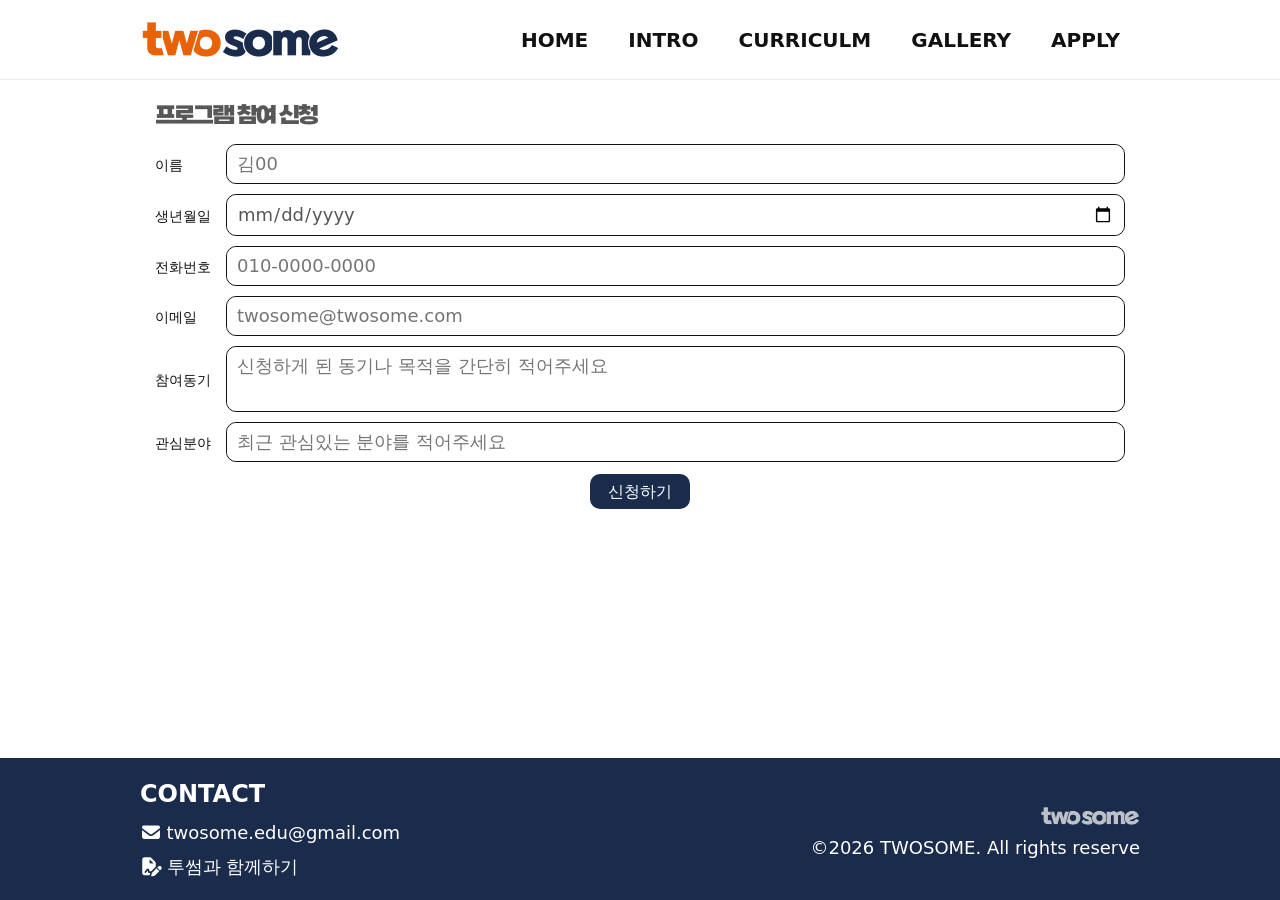
==== apply.html @ fca28e80 "신청서 페이지" ====
<!DOCTYPE html>
<html lang="ko">

<head>
  <meta charset="UTF-8">
  <meta name="viewport" content="width=device-width, initial-scale=1.0">
  <meta name="naver-site-verification" content="c7b7f0775dd2c36bc33ec2d51c65150f06458b52" />
  <meta name="google-site-verification" content="2L3xvAr_dUcyExYHXslROfreXawrkj4cExIIXROIL0I" />
  <title>우리들의 성장 커뮤니티 | 투썸</title>
  <link type="text/css" rel="stylesheet" href="./css/reset.css">
  <link type="text/css" rel="stylesheet" href="./css/font.css">
  <link type="text/css" rel="stylesheet" href="./css/lib/all-7.2.0.min.css">
  <link type="text/css" rel="stylesheet" href="./css/lib/swiper-11.1.3.min.css">
  <link type="text/css" rel="stylesheet" href="./css/lib/aos-2.3.1.min.css">
  <link type="text/css" rel="stylesheet" href="./css/comm.css">
  <link rel="icon" href="./images/img_favicon.ico" type="image/x-icon">
  <link rel="icon" href="./images/img_favicon.png" type="image/png">
</head>

<body oncontextmenu="return false" onselectstart="return false" ondragstart="return false">
  <header class="header">
    <div class="header_inner">
      <h1 class="area_tit">
        <a href="./index.html">
          <img src="./images/img_logo1.png" alt="" class="img_logo">
        </a>
      </h1>
      <button class="btn_gnb mobile" aria-expanded="false"><i class="fa-solid fa-bars"></i></button>
      <nav class="box_gnb">
        <button class="btn_close"><i class="fa-solid fa-x"></i></button>
        <ul>
          <li><a href="./index.html" class="link_page">HOME</a></li>
          <li><a href="./intro.html" class="link_page">INTRO</a></li>
          <li><a href="./curriculum.html" class="link_page">CURRICULM</a></li>
          <li><a href="./gallery.html" class="link_page">GALLERY</a></li>
          <li><a href="./apply.html" class="link_page">APPLY</a></li>
        </ul>
      </nav>
    </div>
  </header>

  <main id="apply">
    
    <div class="wrap_section apply">
      <section class="section_apply">
      <h3 class="tit_txt">프로그램 참여 신청</h3>
      <form id="inquiryForm">
        <dl>
          <dt><label for="name">이름</label></dt>
          <dd><div class="wrap_input"><input type="text" id="name" name="name" placeholder="김00" required></div></dd>
          <dt><label for="birth">생년월일</label></dt>
          <dd><div class="wrap_input"><input type="date" id="birth" name="birth" placeholder="김00" required></div></dd>
          <dt><label for="tel">전화번호</label></dt>
          <dd><div class="wrap_input"><input type="tel" id="tel" name="tel" placeholder="010-0000-0000" pattern="[0-9]{2,3}-[0-9]{3,4}-[0-9]{3,4}" maxlength="13"></div></dd>
          <dt><label for="email">이메일</label></dt>
          <dd><div class="wrap_input"><input type="email" id="email" name="email" placeholder="twosome@twosome.com" required></div></dd>
          <dt><label for="content">참여동기</label></dt>
          <dd><div class="wrap_input"><textarea id="content" name="content" placeholder="신청하게 된 동기나 목적을 간단히 적어주세요"></textarea></div></dd>
          <dt><label for="like">관심분야</label></dt>
          <dd><div class="wrap_input"><input type="text" id="like" name="like" placeholder="최근 관심있는 분야를 적어주세요"></input></div></dd>
        </dl>
        <button type="submit" class="btn_submit">신청하기</button>
      </form>
      </section>
    </div>
  </main>

  <footer class="footer">
    <button class="btn_top"><i class="fa-solid fa-arrow-up"></i></button>
    <div class="footer_inner">
      <div>
        <strong>CONTACT</strong>
        <a href="mailto:twosome.edu@gmail.com"><i class="fa-solid fa-envelope"></i>twosome.edu@gmail.com</a>
        <button class="btn_modal"><i class="fa-solid fa-file-signature"></i>투썸과 함께하기</button>
      </div>
      <div>
        <img src="./images/img_logo2.png" alt="" class="img_logo">
        <p>&copy;2026 TWOSOME. All rights reserve</p>
      </div>
    </div>
  </footer>


</body>
<script src="./js/lib/swiper-11.1.3.min.js"></script>
<script src="./js/lib/aos-2.3.1.min.js"></script>
<script src="./js/lib/egjs-grid-1.19.0.min.js"></script>
<script src="./js/uiComm.js"></script>

</html>
---- css/font.css ----
@font-face {
	font-family: 'Pretendard';
	font-style: normal;
	font-weight: 400;
	src:url(../fonts/Pretendard-Regular.otf);
	src:local('※'),
    url(../fonts/Pretendard-Regular.woff2) format('woff2'),
		url(../fonts/Pretendard-Regular.woff) format('woff');
}
@font-face {
	font-family: 'Pretendard';
	font-style: normal;
	font-weight: 500;
	src:url(../fonts/Pretendard-Medium.otf);
	src:local('※'),
    url(../fonts/Pretendard-Medium.woff2) format('woff2'),
		url(../fonts/Pretendard-Medium.woff) format('woff');
}
@font-face {
	font-family: 'Pretendard';
	font-style: normal;
	font-weight: 600;
	src:url(../fonts/Pretendard-SemiBold.otf);
	src:local('※'),
    url(../fonts/Pretendard-SemiBold.woff2) format('woff2'),
		url(../fonts/Pretendard-SemiBold.woff) format('woff');
}
@font-face {
	font-family: 'Pretendard';
	font-style: normal;
	font-weight: 700;
	src:url(../fonts/Pretendard-Bold.otf);
	src:local('※'),
    url(../fonts/Pretendard-Bold.woff2) format('woff2'),
		url(../fonts/Pretendard-Bold.woff) format('woff');
}
@font-face {
	font-family: 'SBAggro';
	font-style: normal;
	font-weight: 700;
	src:url(../fonts/SBAggro-Bold.otf);
}
---- css/comm.css ----
/* header & gnb */
body{display:flex;flex-direction: column;min-height: 100vh;margin:0}
main{flex:1;}
body::before {  position: fixed; z-index: 2000; inset: 0; background-color: rgba(0, 0, 0, 0.5); opacity: 0; visibility: hidden; transition: opacity 0.3s ease, visibility 0.3s; pointer-events: none; content: "";}
body:has(.btn_gnb[aria-expanded="true"]) { overflow: hidden; touch-action: none; }
body:has(.btn_gnb[aria-expanded="true"])::before { opacity: 1; visibility: visible; pointer-events: auto; }
.header{position: -webkit-sticky;position: sticky;z-index: 1000;top: 0;right: 0;left: 0;height: 60px;padding: 0 15px;background-color: #fff;border-bottom: 1px solid #eee;}
.header:has(.btn_gnb[aria-expanded="true"]) {z-index: 5000; }
.header_inner {display: flex; justify-content: space-between; align-items: center;  height: 100%; margin: 0 auto; }
.area_tit { display: inline-block; width: 120px; height: 100%; }
.area_tit a { display: flex;justify-content: center; align-items: center;  width: 100%; height: 100%; }
.area_tit img { display: block; width: 100%; height: auto; }
.btn_gnb.mobile {display: flex;  justify-content: center; align-items: center; width: 40px; height: 40px; font-size: 20px; color: #111; cursor: pointer;}
.box_gnb { position: fixed;z-index: 3000; top: 0; right: 0; bottom: 0; width: 280px;  padding-top: 60px;background-color: #fff; transform: translateX(100%);  box-shadow: -5px 0 15px rgba(0,0,0,0.1); transition: transform 0.3s ease;  }
.btn_gnb.mobile[aria-expanded="true"] + .box_gnb { transform: translateX(0); }
.box_gnb .btn_close{position:absolute;top:15px;right:15px;padding:6px;color:#111;}
.box_gnb ul {display: flex; flex-direction: column;  }
.box_gnb .link_page { display: block; width: 100%; padding: 16px 24px; border-bottom: 1px solid #f5f5f5;font-size: 18px; font-weight: 600; color: #111; transition: all 0.3s ease; }
.box_gnb .link_page:hover { color: #E86208;  }
@media screen and (min-width:768px) {
  body::before { display: none; }
  .header{height:72px;}
  .header_inner{max-width:1000px;margin:0 auto;}
  .btn_gnb.mobile { display: none; } 
  .box_gnb { position: static;  width: auto; height: 100%; padding-top: 0;box-shadow:none;visibility: visible ;transform: none ;}
  .box_gnb ul { flex-direction: row; align-items: center; height: 100%;  }
  .box_gnb .link_page { padding: 0 20px; border-bottom: none; font-size: 20px; }
  .box_gnb .btn_close{display:none}
}
@media screen and (min-width:1200px) {
  .header{height:80px;}
  .area_tit{width:200px;}
}

/* footer */
.footer{position: relative;padding:20px 15px;color:#fff;background-color: #1A2B4C}
.footer_inner {display: flex; flex-direction:column;justify-content: space-between; gap:10px;  height: 100%; margin: 0 auto; }
.footer strong{display:inline-block;font-size:24px;font-weight:600;line-height:1.4;}
.footer a{display:block;margin-top:8px;color:inherit}
.footer a i{margin-right:4px;}
.footer .btn_modal{display:inline-block;margin-top:8px;color:inherit}
.footer .btn_modal i{margin-right:4px;}
.footer .img_logo{display:block;width:100px;height:auto;opacity: 0.7;}
.btn_top {position: fixed;right: 20px;bottom: 20px;z-index: 1000;display:flex;justify-content:center;align-items:center;width:45px;height:45px;border-radius:100px;font-size:16px;color:#fff;background: linear-gradient(135deg,rgba(232, 98, 8, 0.95),rgba(26, 43, 76, 0.95));opacity: 0;visibility: hidden;transform: translateY(20px);transition: opacity 0.3s, transform 0.3s, visibility 0.3s;}
.btn_top.on {opacity: 1;visibility: visible;transform: translateY(0);pointer-events: auto;}
.btn_top.btn_fix {position: absolute;top:0;bottom: auto;transform: translateY(-50%);}
@media screen and (min-width:768px) {
  .footer_inner{flex-direction:row;align-items:center;max-width:1000px;margin:0 auto;}
  .footer .img_logo{margin-left:auto}
}

/* 메인 내부 공통 */
.wrap_section{padding:0 15px;margin:15px auto;}
[class*=section_] .btn_prev,[class*=section_] .btn_next{justify-content: center;align-items: center;display:flex;position:absolute;top:50%;width:36px;height:36px;border: 1px solid rgba(170,170,170,0.6);border-radius:100px;font-size:16px;color:#111;background-color:#fff;transform:translateY(-50%);z-index:500;transition: opacity 0.3s ease, transform 0.3s ease;}
[class*=section_] .btn_prev:active,[class*=section_] .btn_next:active{transform:translateY(-50%) scale(0.95);opacity:0.85}
[class*=section_] h2{font-weight:700;line-height:1.1;font-family:'SBAggro', 'Pretendard';letter-spacing:-2px;}

[class*=section_main] .btn_prev{left:0;}
[class*=section_main] .btn_next{right:0;}

[class*=section_main]{position:relative;padding:25px 0;}
[class*=section_main] h2{margin-bottom:20px;font-size:32px;}
[class*=section_main] .box_swiper{position:relative;}
[class*=section_main] .box_swiper:has(.btn_prev) .swiper{margin:0 50px;}
[class*=section_main] .link_more{position:absolute;top:30px;right:0;display: inline-block;padding:6px 18px;border-radius:30px;font-size:13px;font-weight:400;line-height:1.5;text-align: center;transition: opacity 0.3s ease;;}
[class*=section_main] .link_more:hover, [class*=section_main] .link_more:active{opacity: 0.8;}

@media screen and (min-width:768px) {
  .wrap_section{max-width:1000px;margin:25px auto;}
  [class*=section_] .btn_prev,[class*=section_] .btn_next{width:40px;height:40px;font-size:20px;}
  [class*=section_main] h2{margin-bottom:24px;font-size:36px;}
  [class*=section_main]{padding:30px 0}
  [class*=section_main] .box_swiper:has(.btn_prev) .swiper{margin:0 50px;}
  [class*=section_main] .link_more{top:40px;padding: 8px 24px;font-size: 16px;}
}

@media screen and (min-width:1200px) {
  [class*=section_main] h2{font-size:44px;}
  [class*=section_main]{padding:35px 0}
  [class*=section_main] .link_more{top:48px;padding: 8px 28px;}
}

/* section_visual */
.section_visual{height:300px;}
.section_visual .swiper{height:100%}
.section_visual .swiper-slide{height:100%}
.section_visual .swiper-slide img{width:100%;height:100%;object-fit:cover;object-position: center;}
.section_visual .swiper-slide .wrap_txt{flex-direction:column;justify-content:center;align-items:center;display:flex;position:absolute;height:100%;padding:0 55px;background-color: rgba(15,23,42,0.4);inset:0;pointer-events: none;}
.section_visual .swiper-slide .tit_txt{font-size:36px;font-weight:700;line-height:1.3;color:#fff;text-align:center;font-family:'SBAggro','Pretendard';}
.section_visual .swiper-slide .tit_txt em{font-weight:inherit;color:#E86208;}
.section_visual .swiper-slide .desc_txt{margin-top:16px;font-size:24px;font-weight:600;line-height:1.4;color:#F1F5F9;text-align:center;word-break: keep-all;}
.section_visual .btn_prev{left:10px;}
.section_visual .btn_next{right:10px;}
@media screen and (min-width:768px) {
  .section_visual{height:380px;}
  .section_visual .swiper-slide .tit_txt{font-size:48px;line-height:1.4;}
  .section_visual .swiper-slide .desc_txt{margin-top:24px;font-size:24px;line-height:1.5;}
  .section_visual .btn_prev{left:26px}
  .section_visual .btn_next{right:26px;}
}
@media screen and (min-width:1200px) {
  .section_visual{height:500px;}
  .section_visual .swiper-slide .tit_txt {font-size: 56px;line-height: 1.6;}
  .section_visual .swiper-slide .desc_txt{margin-top:32px;font-size:28px;}
}

/* section_main1 */
.section_main1 h2{color:#E86208;}
.section_main1 .swiper-slide{padding:20px;border:1px solid #aaa;border-radius:10px;}
.section_main1 .swiper-slide strong{display:inline-block;margin-bottom: 20px;font-size:20px;font-weight:700;line-height:1.4;color:#111;}
.section_main1 .swiper-slide .subtit_txt{display: inline-block;margin-left:6px;font-size:14px;font-weight:400;line-height:1.5;color:#aaa;}
.section_main1 .swiper-slide .desc_txt{font-size: 16px;font-weight:500;line-height: 1.6;color:#111;}
.section_main1 .link_more{color:#fff;background-color:#E86208;}
@media screen and (min-width:768px) {
  .section_main1 .swiper-slide{padding:30px;}
  .section_main1 .swiper-slide strong{margin-bottom: 24px;font-size:22px;line-height:1.4;}
  .section_main1 .swiper-slide .desc_txt{font-size:16px;line-height: 1.5;}
}
@media screen and (min-width:1200px) {
  .section_main1 .swiper-slide strong{margin-bottom: 26px;font-size:24px;line-height:1.5;}
  .section_main1 .swiper-slide .subtit_txt{font-size:16px;}
  .section_main1 .swiper-slide .desc_txt{font-size:18px;}
}

/* section_main2 */
.section_main2 h2{color:#B1452D;}
.section_main2 .list_photo{display:flex;flex-direction:column;gap:10px}
.section_main2 li{width:100%;border-radius: 10px;overflow:hidden;}
.section_main2 li img{width:100%;border-radius: inherit;box-shadow: 0 3px 6px rgba(17,17,17,0.2);transition:transform 0.3s ease-in-out;}
.section_main2 li img:hover{transform:scale(1.1)}
.section_main2 .link_more{color:#fff;background-color:#B1452D;}
@media screen and (min-width:768px) {
  .section_main2 .list_photo{display:grid;grid-template-columns: 1fr 1fr;gap:20px}
}

/* section_main3 */
.section_main3 h2{color:#66383C;}
.section_main3 .swiper-slide{height:100%;padding: 20px;border:1px solid #aaa;border-radius:10px;background-color: #fff;;}
.section_main3 .swiper-slide .tit_txt{display:inline-block;margin-bottom:24px;font-size:20px;font-weight:600;line-height:1.4;color:#111;word-break:keep-all;}
.section_main3 .swiper-slide .desc_txt{margin-bottom:18px;font-size:16px;font-weight:500;line-height:1.6;color:#111;word-break:keep-all;}
.section_main3 .swiper-slide .name_txt{display:block;margin-top:auto;font-size:14px;font-weight:400;line-height:1.5;color:#aaa;text-align: right;}
.section_main3 .swiper-slide .name_txt i{margin-right:8px;}
.section_main3 .link_more{color:#fff;background-color:#66383C;}
@media screen and (min-width:768px) {
  .section_main3 .swiper-slide{padding: 30px}
  .section_main3 .swiper-slide .tit_txt{margin-bottom:28px;font-size:22px;line-height:1.4;}
  .section_main3 .swiper-slide .desc_txt{margin-bottom:22px;font-size:16px;line-height:1.6;}
}
@media screen and (min-width:1200px) {
  .section_main3 .swiper-slide{padding: 30px 40px;}
  .section_main3 .swiper-slide .tit_txt{font-size:24px;}
  .section_main3 .swiper-slide .desc_txt{font-size:18px;line-height:1.7}
}

/* section_main4 */
.section_main4 h2{color:#1A2B4C;}
.section_main4 .swiper-wrapper {transition-timing-function: linear !important;}
.section_main4 .swiper-slide{flex-shrink:0;display:inline-block;width:auto;min-width:100px;padding:6px 10px;border:1px solid #aaa;border-radius:10px;font-size:13px;font-weight:400;line-height:1.5;color:#aaa;text-align:center;}
.swiper.line2{margin-top:15px;}



/* subpage 공통 */
.section_subvisual {position: relative;width: 100%;height: 40vh; background-repeat: no-repeat;background-position: center;background-size: cover; display: flex;align-items: center;justify-content: center;}
#intro .section_subvisual {background-image: url('../images/temp_visual1.jpg'); }
#curriculum .section_subvisual {background-image: url('../images/temp_visual2.jpg'); }
#gallery .section_subvisual {background-image: url('../images/temp_visual3.jpg'); }
@media screen and (min-width:1200px){
  .section_subvisual{height:55vh;background-attachment: fixed;}
}

/* intro page */
/* intro page 공통 */
.intro [class*=section_]{padding:30px 0;}
.intro [class*=section_] .section_inner{display:flex;flex-direction: column;gap:20px;}
.intro [class*=section_] .tit_txt{margin-bottom:15px;font-size:28px;color:#aaa}
.intro [class*=section_] .subtit_txt{margin-bottom:12px;font-size:18px;line-height:1.2}
.intro [class*=section_] .desc_txt{font-size:16px;line-height:1.4;word-break: keep-all;}
@media screen and (min-width:768px) {
  .intro .section_inner{gap:20px;align-items: center;}
  .intro [class*=section_] .box_head{align-self: flex-start;}
}
@media screen and (min-width:1200px) {
  .intro [class*=section_]{padding:40px 0}
}

/* intro - section_head*/
.intro .section_head .section_inner {align-items: center;text-align: center;}
.intro .section_head h2.tit_txt em{color:#E86208;}
.intro .section_head .tit_txt {position:relative;margin: 20px 0;line-height: 1.2;}
.intro .section_head .tit_txt [class*=img_deco]{position:absolute;width:30px;height:27px;background-color:rgba(232, 98, 8,0.6);mask:url('../images/img_quote.svg') no-repeat center;-webkit-mask:url('../images/img_quote.svg') no-repeat center;mask-size: contain;}
.intro .section_head .tit_txt .img_deco1{top:-20px;left:calc(50% - 180px);}
.intro .section_head .tit_txt .img_deco2{bottom:-20px;right:calc(50% - 180px);transform: rotate(180deg);}
.intro .section_head .subtit_txt{font-size:18px}
@media screen and (min-width:768px) {
  .intro .section_head .section_inner {flex-direction: column;}
  .intro .section_head .tit_txt{font-size:36px;}
  .intro .section_head .tit_txt .img_deco1{left:calc(50% - 260px);}
  .intro .section_head .tit_txt .img_deco2{right:calc(50% - 260px);}
  .intro .section_head .subtit_txt{font-size:20px}
}
@media screen and (min-width:1200px) {

}

/* intro - section_about*/
.intro .section_about h2{color:#B1452D;}
.intro .section_about h2 em{color:#B1452D;}
.intro .section_about .box_head {flex: 1;}
.intro .section_about .box_body {flex: 1;padding: 40px;background-color: #f9f9f9;border-radius: 20px;box-shadow: 0 10px 30px rgba(0,0,0,0.05);}
@media screen and (min-width:768px) {
  .intro .section_about .section_inner{flex-direction: column;}
}

/* intro - section_features */
.intro .section_features h2 em{color:#66383C;}
.intro .section_features .list_feature {display: flex;flex-direction: column;gap: 20px;}
.intro .section_features .list_feature li {padding: 30px;border: 1px solid #eee;border-radius: 15px;background: #fff;box-shadow: 0 3px 6px rgba(0,0,0,0.05);transition: all 0.3s ease;}
.intro .section_features .list_feature li:hover {transform: translateY(-10px);}
.intro .section_features .icon {font-size: 40px;margin-bottom: 15px;}
@media screen and (min-width:768px) {
  .intro .section_features .section_inner{flex-direction: column;}
  .intro .section_features .list_feature {flex-direction: row;}
  .intro .section_features .list_feature li {flex: 1;}
}
@media screen and (min-width:1200px) {
}

/* intro - section_benefit */
.intro .section_benefit h2 em{color:#1A2B4C;}
.intro .section_benefit .list_benefit {display: grid;grid-template-columns: 1fr;gap: 20px;}
.intro .section_benefit .list_benefit li {padding: 40px 30px;border: 1px solid #eee;border-radius: 15px;text-align: center;box-shadow: 0 3px 6px rgba(0,0,0,0.05);}
.intro .section_benefit .num {display: inline-block;font-size: 14px;font-weight: 700;opacity: 0.5;}
@media screen and (min-width:768px) {
  .intro .section_benefit .list_benefit {grid-template-columns: 1fr 1fr;}
}
@media screen and (min-width: 1200px) {
  .intro .section_benefit .list_benefit {grid-template-columns: 1fr 1fr 1fr 1fr;  }
}

/* curriculum page */
/* curriculum page 공통 */
.curriculum [class*=section_week]{padding:30px 0;}
.curriculum [class*=section_week] .section_inner{display:flex;flex-direction: column;gap:20px;}
.curriculum [class*=section_week] .box_img{flex:1}
.curriculum [class*=section_week] .box_img img{max-width:100%;}
.curriculum [class*=section_week] .box_txt{flex:1;}
.curriculum [class*=section_week] .tit_txt{margin-bottom:5px;font-weight:700;line-height:1.1;font-family:'SBAggro', 'Pretendard';letter-spacing:-2px;font-size:28px;}
.curriculum [class*=section_week] .subtit_txt{display:inline-block;margin-bottom:15px;font-size:16px;line-height:1.2}
.curriculum [class*=section_week] .desc_txt{font-size:16px;line-height:1.4;word-break: keep-all;}
@media screen and (min-width:768px) {
  .curriculum [class*=section_week]{padding:5px 0;}
  .curriculum [class*=section_week] .section_inner{position:relative;align-items: center;}
  .curriculum [class*=section_week] .box_txt{align-self: center;}
  .curriculum [class*=section_week] .tit_txt{font-size:32px;}
  .curriculum [class*=section_week] .subtit_txt{margin-bottom:25px;font-size:18px;}
  .curriculum [class*=section_week] .desc_txt{font-size:18px;}
}
@media screen and (min-width:1200px) {
  .curriculum [class*=section_week] .subtit_txt{font-size:20px;line-height:1.3}
  .curriculum [class*=section_week] .desc_txt{font-size:18px;line-height:1.5}
}

/* curriculum - section_head */
.curriculum .section_head{padding:40px 0;}
.curriculum .section_head .tit_txt{position:relative;margin-bottom:25px;font-size:32px;color:#E86208;text-align: center;}
.curriculum .section_head .tit_txt [class*=img_deco]{position:absolute;width:30px;height:27px;background-color:rgba(232, 98, 8,0.6);mask:url('../images/img_quote.svg') no-repeat center;-webkit-mask:url('../images/img_quote.svg') no-repeat center;mask-size: contain;}
.curriculum .section_head .tit_txt .img_deco1{top:-10px;left:calc(50% - 160px);}
.curriculum .section_head .tit_txt .img_deco2{bottom:-10px;right:calc(50% - 160px);transform: rotate(180deg);}
.curriculum .section_head .desc_txt{font-size:18px;line-height:1.4;text-align:center;}
@media screen and (min-width:768px) {
  .curriculum .section_head{padding:50px 0;}
  .curriculum .section_head .tit_txt{margin-bottom:30px;font-size:38px;color:#E86208;}
  .curriculum .section_head .tit_txt .img_deco1{left:calc(50% - 200px);}
  .curriculum .section_head .tit_txt .img_deco2{right:calc(50% - 200px);}
  .curriculum .section_head .desc_txt{font-size:20px;line-height:1.5;}
}

/* curriculum - section_week1 */
.curriculum .section_week1 .box_img img{border-top-left-radius:10px;}
.curriculum .section_week1 .tit_txt{color:#E86208;}
@media screen and (min-width:768px) {
  .curriculum .section_week1 .section_inner{flex-direction:row;}
}

/* curriculum - section_week2 */
.curriculum .section_week2 .tit_txt{color:#B1452D;}
@media screen and (min-width:768px) {
  .curriculum .section_week2 .section_inner{flex-direction:row-reverse;}
  .curriculum .section_week2 .box_txt{text-align: right;}
}

/* curriculum - section_week3 */
.curriculum .section_week3 .tit_txt{color:#66383C;}
@media screen and (min-width:768px) {
  .curriculum .section_week3 .section_inner{flex-direction:row;}
}

/* curriculum - section_week4 */
.curriculum .section_week4 .box_img img{border-bottom-right-radius:10px;}
.curriculum .section_week4 .tit_txt{color:#1A2B4C;}
@media screen and (min-width:768px) {
  .curriculum .section_week4 .section_inner{flex-direction:row-reverse;}
  .curriculum .section_week4 .box_txt{text-align: right;}
}

/* gallery page */
/* gallery - section_head */
.gallery .section_head{padding:40px 0;}
.gallery .section_head .tit_txt{position:relative;margin-bottom:25px;font-size:32px;color:#E86208;text-align: center;}
.gallery .section_head .desc_txt{font-size:18px;line-height:1.4;text-align:center;}
@media screen and (min-width:768px) {
  .gallery .section_head{padding:50px 0;}
  .gallery .section_head .tit_txt{margin-bottom:30px;font-size:38px;color:#E86208;}
  .gallery .section_head .desc_txt{font-size:20px;line-height:1.5;}
}
/* gallery - section_gallery */
.gallery .section_head .tit_txt{margin-bottom:15px;font-size:28px;color:#aaa}
.gallery .section_head h2.tit_txt em{color:#E86208;}
.gallery .section_head .desc_txt{font-size:16px;line-height:1.4;word-break: keep-all;}
.gallery .section_gallery{width:100%}
.gallery .list_gallery{width:100%}
.gallery .list_gallery li{display:block;width: calc(50% - 8px);border-radius: 10px;}
.gallery .list_gallery img{width:100%;border-radius: inherit;box-shadow: 0 3px 6px rgba(0,0,0,0.05);user-drag: none; user-select: none;}
@media screen and (min-width:768px) {
  .gallery .section_head .tit_txt{font-size:36px;}
}
@media screen and (min-width:1200px) {
  .gallery .list_gallery li{width: calc(33.33% - 20px);}
}

/* 신청서 페이지 */
.section_apply .tit_txt{margin-bottom:15px;font-size:22px;font-weight:700;line-height:1.1;font-family:'SBAggro', 'Pretendard';letter-spacing:-2px;}
.section_apply dl{display:grid;grid-template-columns: auto 1fr;gap:10px 15px;align-items:center;width:100%;margin-bottom:12px;}
.section_apply label{font-size:14px;font-weight:500;line-height:1.4;color:#111;}
.section_apply .wrap_input{border: 1px solid #111;border-radius: 10px;}
.section_apply input, .section_apply textarea{width:100%;padding:6px 10px;;border:0;border-radius:inherit;outline: none;}
.section_apply textarea{resize: none;}
.section_apply .btn_submit{display:block;margin:0 auto;width:100px;padding:8px 16px;border-radius:10px;font-size:16px;font-weight:500;line-height:1.2;color:#fff;background-color: #1A2B4C;}
.section_apply .btn_close{position:absolute;top:15px;right:15px;padding:6px;}
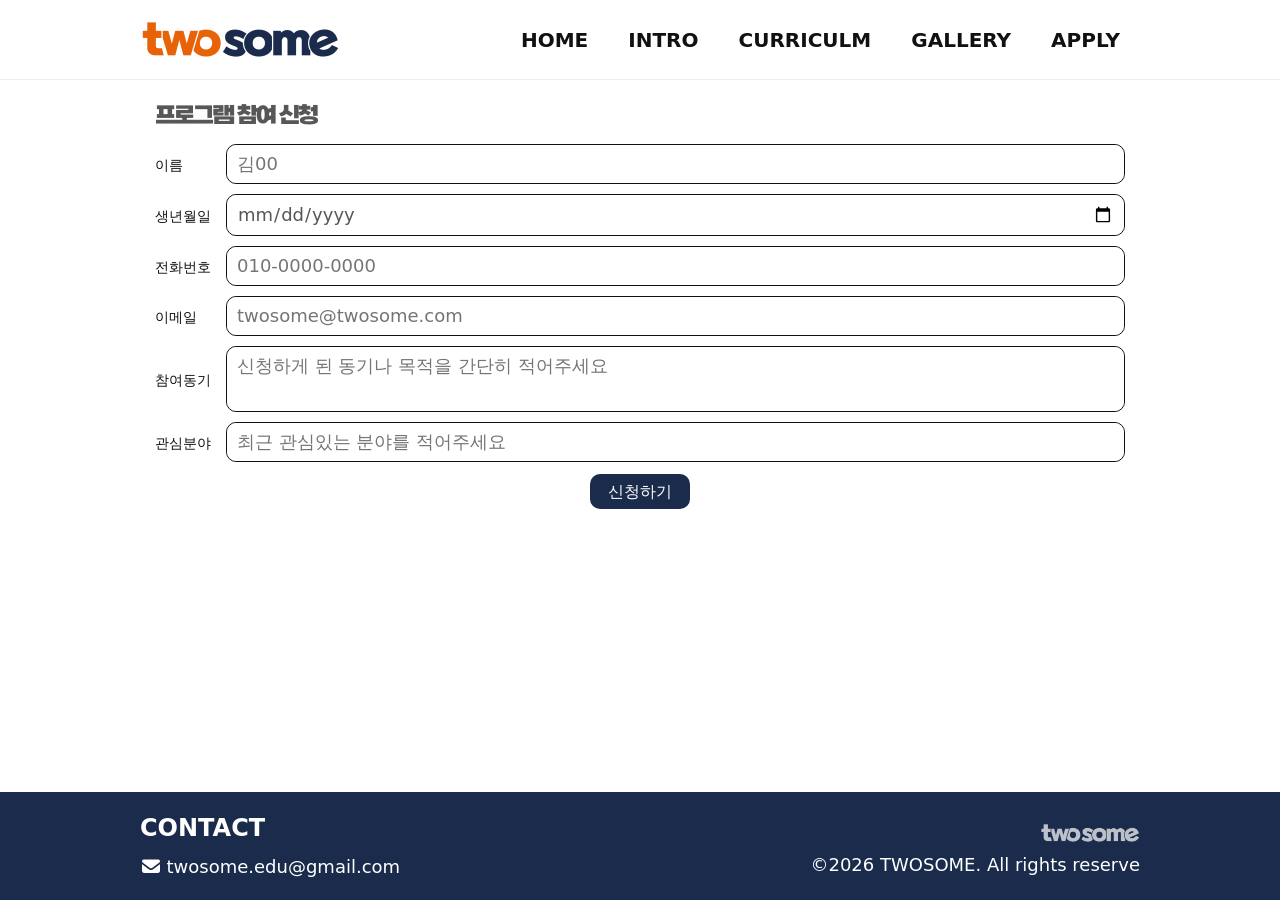
==== commit 54fe4d97: "신청서 페이지" ====
--- a/apply.html
+++ b/apply.html
@@ -71,7 +71,6 @@
       <div>
         <strong>CONTACT</strong>
         <a href="mailto:twosome.edu@gmail.com"><i class="fa-solid fa-envelope"></i>twosome.edu@gmail.com</a>
-        <button class="btn_modal"><i class="fa-solid fa-file-signature"></i>투썸과 함께하기</button>
       </div>
       <div>
         <img src="./images/img_logo2.png" alt="" class="img_logo">
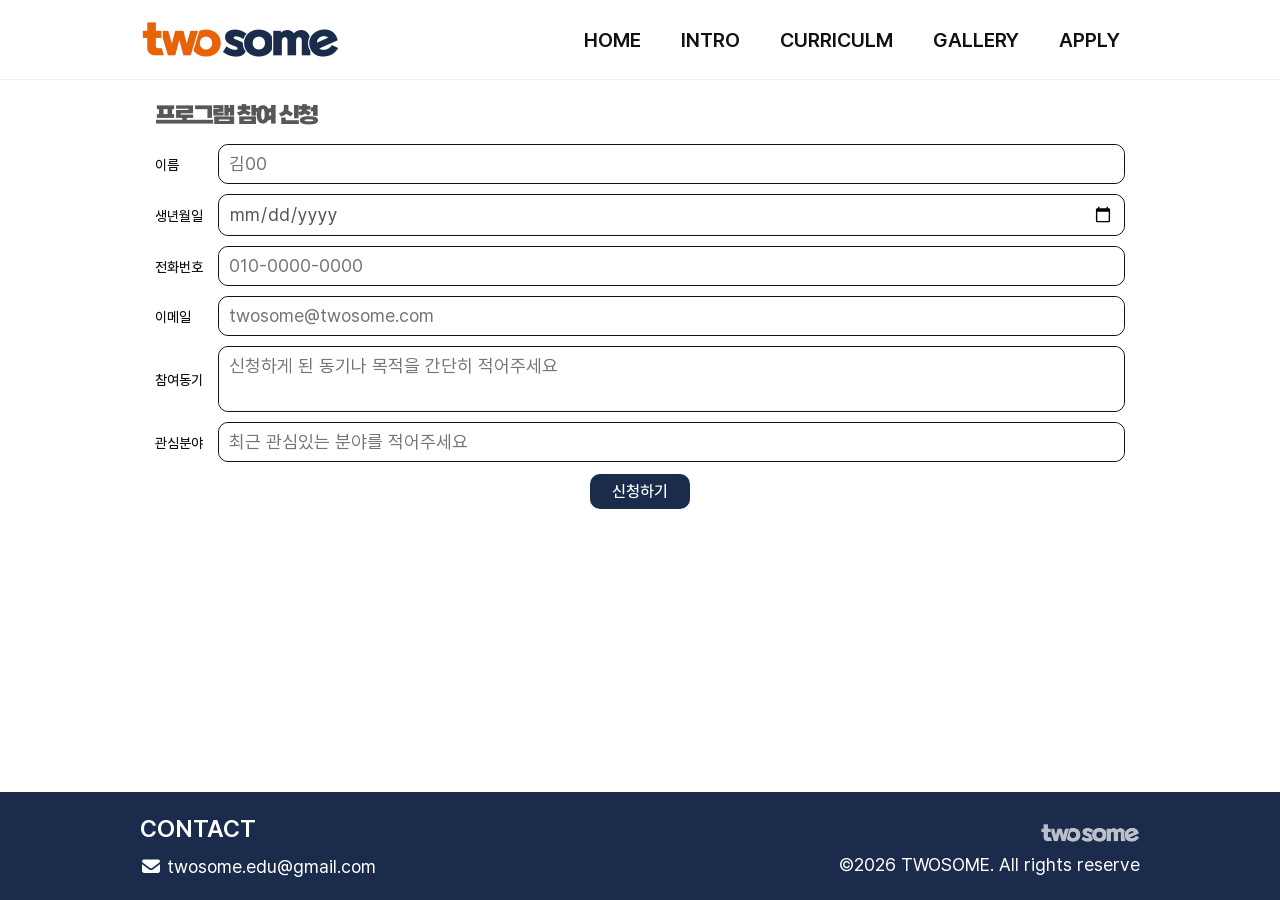
==== commit 911dc5b5: "aos issue" ====
--- a/apply.html
+++ b/apply.html
@@ -7,14 +7,14 @@
   <meta name="naver-site-verification" content="c7b7f0775dd2c36bc33ec2d51c65150f06458b52" />
   <meta name="google-site-verification" content="2L3xvAr_dUcyExYHXslROfreXawrkj4cExIIXROIL0I" />
   <title>우리들의 성장 커뮤니티 | 투썸</title>
-  <link type="text/css" rel="stylesheet" href="./css/reset.css">
-  <link type="text/css" rel="stylesheet" href="./css/font.css">
-  <link type="text/css" rel="stylesheet" href="./css/lib/all-7.2.0.min.css">
-  <link type="text/css" rel="stylesheet" href="./css/lib/swiper-11.1.3.min.css">
-  <link type="text/css" rel="stylesheet" href="./css/lib/aos-2.3.1.min.css">
-  <link type="text/css" rel="stylesheet" href="./css/comm.css">
-  <link rel="icon" href="./images/img_favicon.ico" type="image/x-icon">
-  <link rel="icon" href="./images/img_favicon.png" type="image/png">
+  <link type="text/css" rel="stylesheet" href="/css/reset.css">
+  <link type="text/css" rel="stylesheet" href="/css/font.css">
+  <link type="text/css" rel="stylesheet" href="/css/lib/all-7.2.0.min.css">
+  <link type="text/css" rel="stylesheet" href="/css/lib/swiper-11.1.3.min.css">
+  <link type="text/css" rel="stylesheet" href="/css/lib/aos-2.3.1.min.css">
+  <link type="text/css" rel="stylesheet" href="/css/comm.css">
+  <link rel="icon" href="/images/img_favicon.ico" type="image/x-icon">
+  <link rel="icon" href="/images/img_favicon.png" type="image/png">
 </head>
 
 <body oncontextmenu="return false" onselectstart="return false" ondragstart="return false">
@@ -22,7 +22,7 @@
     <div class="header_inner">
       <h1 class="area_tit">
         <a href="./index.html">
-          <img src="./images/img_logo1.png" alt="" class="img_logo">
+          <img src="/images/img_logo1.png" alt="" class="img_logo">
         </a>
       </h1>
       <button class="btn_gnb mobile" aria-expanded="false"><i class="fa-solid fa-bars"></i></button>
@@ -73,7 +73,7 @@
         <a href="mailto:twosome.edu@gmail.com"><i class="fa-solid fa-envelope"></i>twosome.edu@gmail.com</a>
       </div>
       <div>
-        <img src="./images/img_logo2.png" alt="" class="img_logo">
+        <img src="/images/img_logo2.png" alt="" class="img_logo">
         <p>&copy;2026 TWOSOME. All rights reserve</p>
       </div>
     </div>
@@ -81,9 +81,9 @@
 
 
 </body>
-<script src="./js/lib/swiper-11.1.3.min.js"></script>
-<script src="./js/lib/aos-2.3.1.min.js"></script>
-<script src="./js/lib/egjs-grid-1.19.0.min.js"></script>
-<script src="./js/uiComm.js"></script>
+<script src="/js/lib/swiper-11.1.3.min.js"></script>
+<script src="/js/lib/aos-2.3.1.min.js"></script>
+<script src="/js/lib/egjs-grid-1.19.0.min.js"></script>
+<script src="/js/uiComm.js"></script>
 
 </html>
--- a/css/comm.css
+++ b/css/comm.css
@@ -1,6 +1,6 @@
 /* header & gnb */
-body{display:flex;flex-direction: column;min-height: 100vh;margin:0}
-main{flex:1;}
+body:has(.section_apply){display:flex;flex-direction: column;min-height: 100vh;margin:0}
+main:has(.section_apply){flex:1;}
 body::before {  position: fixed; z-index: 2000; inset: 0; background-color: rgba(0, 0, 0, 0.5); opacity: 0; visibility: hidden; transition: opacity 0.3s ease, visibility 0.3s; pointer-events: none; content: "";}
 body:has(.btn_gnb[aria-expanded="true"]) { overflow: hidden; touch-action: none; }
 body:has(.btn_gnb[aria-expanded="true"])::before { opacity: 1; visibility: visible; pointer-events: auto; }
@@ -162,9 +162,12 @@
 
 /* subpage 공통 */
 .section_subvisual {position: relative;width: 100%;height: 40vh; background-repeat: no-repeat;background-position: center;background-size: cover; display: flex;align-items: center;justify-content: center;}
-#intro .section_subvisual {background-image: url('../images/temp_visual1.jpg'); }
-#curriculum .section_subvisual {background-image: url('../images/temp_visual2.jpg'); }
-#gallery .section_subvisual {background-image: url('../images/temp_visual3.jpg'); }
+#intro .section_subvisual {background-image: url('./images/temp_visual1.jpg'); }
+#curriculum .section_subvisual {background-image: url('./images/temp_visual2.jpg'); }
+#gallery .section_subvisual {background-image: url('./images/temp_visual3.jpg'); }
+[data-aos] {pointer-events: auto !important;opacity: 1 !important;transform: none !important;}
+.aos-init[data-aos] {opacity: 0;}
+.aos-init.aos-animate[data-aos] {opacity: 1;transform: none;}
 @media screen and (min-width:1200px){
   .section_subvisual{height:55vh;background-attachment: fixed;}
 }
@@ -188,7 +191,7 @@
 .intro .section_head .section_inner {align-items: center;text-align: center;}
 .intro .section_head h2.tit_txt em{color:#E86208;}
 .intro .section_head .tit_txt {position:relative;margin: 20px 0;line-height: 1.2;}
-.intro .section_head .tit_txt [class*=img_deco]{position:absolute;width:30px;height:27px;background-color:rgba(232, 98, 8,0.6);mask:url('../images/img_quote.svg') no-repeat center;-webkit-mask:url('../images/img_quote.svg') no-repeat center;mask-size: contain;}
+.intro .section_head .tit_txt [class*=img_deco]{position:absolute;width:30px;height:27px;background-color:rgba(232, 98, 8,0.6);mask:url('./images/img_quote.svg') no-repeat center;-webkit-mask:url('./images/img_quote.svg') no-repeat center;mask-size: contain;}
 .intro .section_head .tit_txt .img_deco1{top:-20px;left:calc(50% - 180px);}
 .intro .section_head .tit_txt .img_deco2{bottom:-20px;right:calc(50% - 180px);transform: rotate(180deg);}
 .intro .section_head .subtit_txt{font-size:18px}
@@ -264,7 +267,7 @@
 /* curriculum - section_head */
 .curriculum .section_head{padding:40px 0;}
 .curriculum .section_head .tit_txt{position:relative;margin-bottom:25px;font-size:32px;color:#E86208;text-align: center;}
-.curriculum .section_head .tit_txt [class*=img_deco]{position:absolute;width:30px;height:27px;background-color:rgba(232, 98, 8,0.6);mask:url('../images/img_quote.svg') no-repeat center;-webkit-mask:url('../images/img_quote.svg') no-repeat center;mask-size: contain;}
+.curriculum .section_head .tit_txt [class*=img_deco]{position:absolute;width:30px;height:27px;background-color:rgba(232, 98, 8,0.6);mask:url('./images/img_quote.svg') no-repeat center;-webkit-mask:url('./images/img_quote.svg') no-repeat center;mask-size: contain;}
 .curriculum .section_head .tit_txt .img_deco1{top:-10px;left:calc(50% - 160px);}
 .curriculum .section_head .tit_txt .img_deco2{bottom:-10px;right:calc(50% - 160px);transform: rotate(180deg);}
 .curriculum .section_head .desc_txt{font-size:18px;line-height:1.4;text-align:center;}
